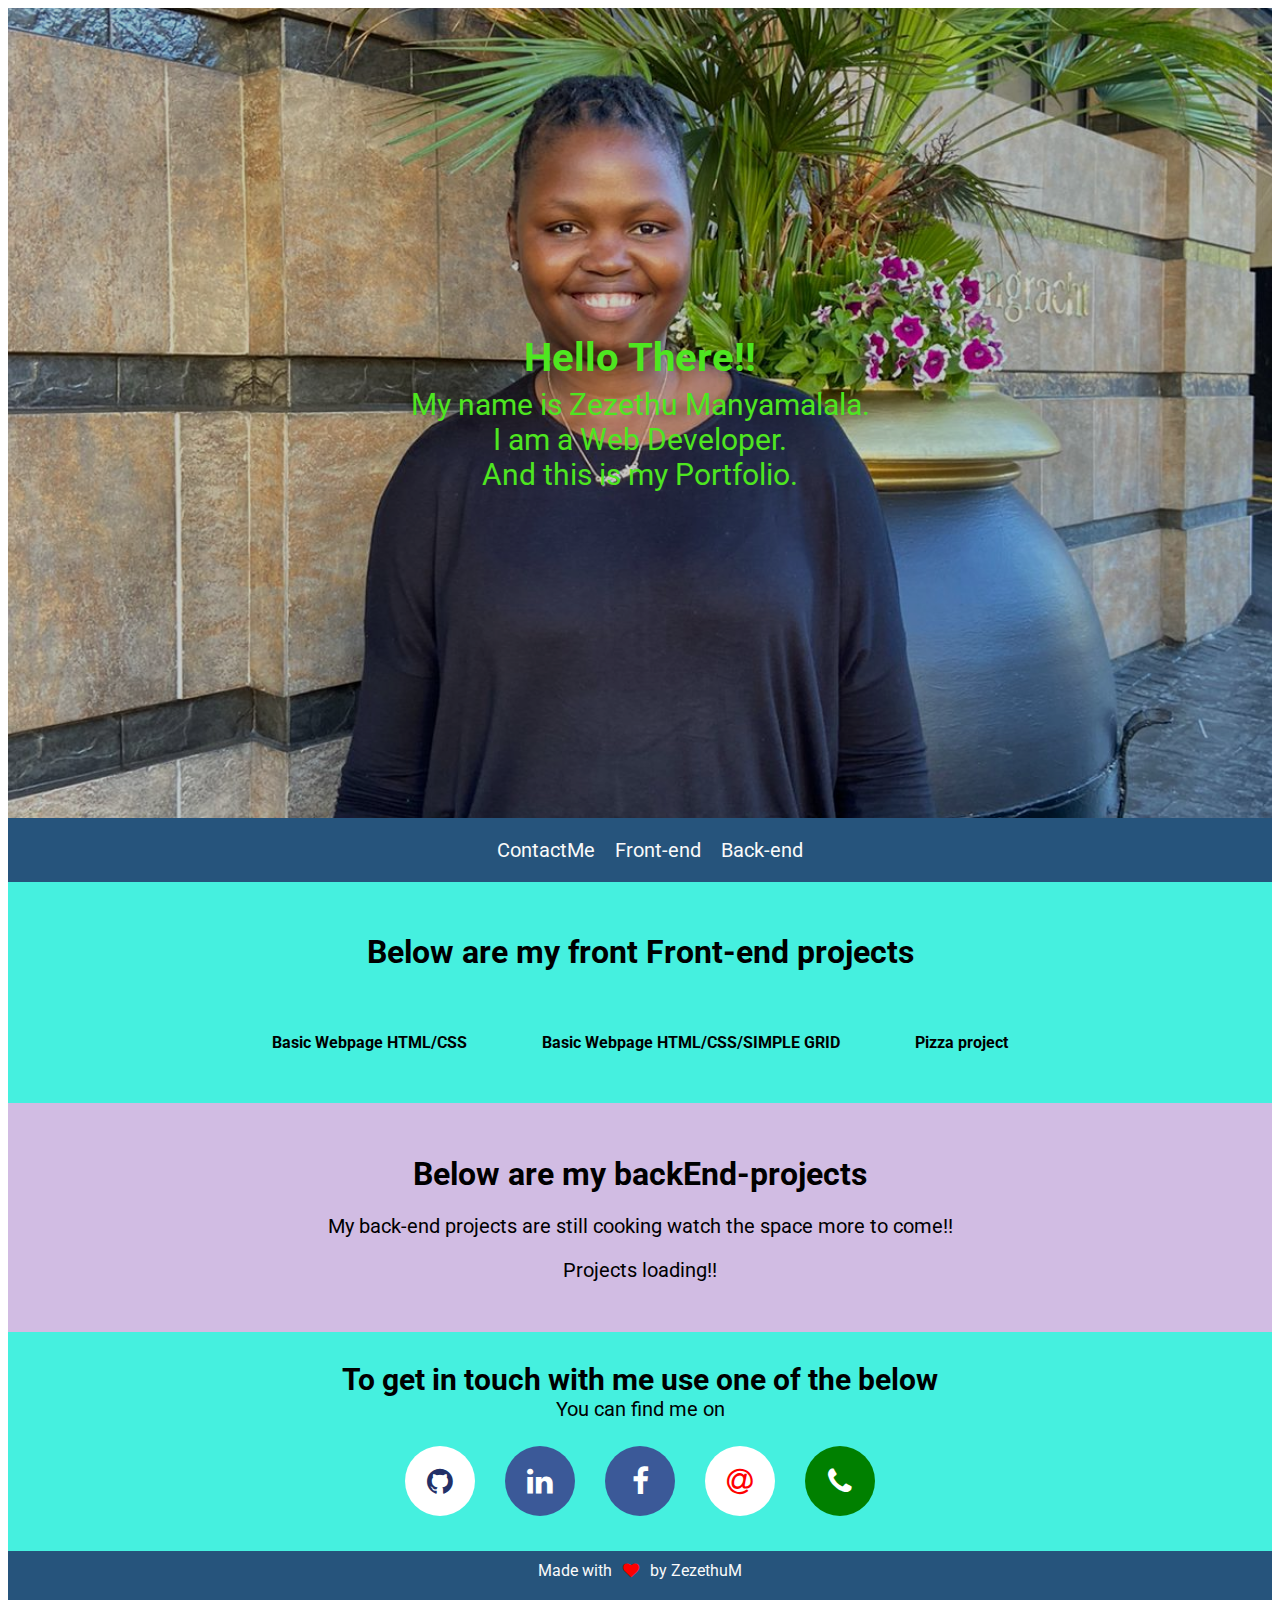
==== index.html @ 1c0235f5 "renamed file" ====
<!DOCTYPE html>
<html lang="en">
<head>
    <title>My Portfolio</title>
    <meta charset="UTF-8">
    <meta http-equiv="X-UA-Compatible" content="IE=edge">
    <meta name="viewport" content="width=device-width, initial-scale=1.0">
    <link rel="stylesheet" href="style.css">
    <link rel="stylesheet" href="https://cdnjs.cloudflare.com/ajax/libs/font-awesome/4.7.0/css/font-awesome.min.css">
</head>
<body>
       <header>
           <h1>Hello There!!</h1>
           <p>My name is Zezethu Manyamalala.</p>
           <p>I am a Web Developer.</p>
           <p>And this is my Portfolio.</p>
       </header>
    <nav id="navbar">
        <a href="#contact">ContactMe</a>
        <a href="#front-end">Front-end</a>
        <a href="#backEnd-projects">Back-end</a>
    </nav>
    <section id="front-end" class="front">
        <h1>Below are my front Front-end projects</h1>
            <div class="front-container">
                <div class="front-titles">
                    <img src="" alt="">
                    <h4>Basic Webpage HTML/CSS</h4>
                </div>
                <div class="front-titles">
                    <img src="" alt="">
                    <h4>Basic Webpage HTML/CSS/SIMPLE GRID</h4>
                </div>
                <div class="front-titles">
                    <img src="" alt="">
                    <h4>Pizza project</h4>
                </div>
            </div>
    </section>
    <section id="backEnd-projects" class="back">
        <h1>Below are my backEnd-projects</h1>
        <div class="back-container">
            <div class="back-titles">
                <p>My back-end projects are still cooking watch the space more to come!!</p>
                <p>Projects loading!!</p>
            </div>
        </div>
    </section>
    <section id="contact" class="bg-blu">
        <h2>To get in touch with me use one of the below</h2>
        <p> You can find me on</p>
        <ul class="social-links">
            <li><a href="https://github.com/ZezethuM/ZezethuM" target="_blank"><i class="fa fa-github"></i></a></li>
            <li><a href="https://www.linkedin.com/in/zezethu-manyamalala-b4b300140" target="_blank"><i class="fa fa-linkedin"></i></a></li>
            <li><a href="https://web.facebook.com/zezethu.manyamza" target="_blank"><i class="fa fa-facebook"></i> </a></li>
            <li><a href="mailto:zezethu15@gmail.com" target="_blank"><i class="fa fa-at"></i></a></li>
            <li><a href="tel: 0633977475" target="_blank"><i class="fa fa-phone"></i></a></li>
        </ul>
      </section>
      <footer>Made with <i class="fa fa-heart"></i> by ZezethuM </footer>
</body>
</html>
---- style.css ----
@import url('https://fonts.googleapis.com/css2?family=Roboto:wght@100&display=swap');

header{
    background-image: url(images/imga.jpg);
    background-repeat: no-repeat;
    background-size: cover;
    background-position: center;
    background-size: contain;
    background-size: 1300px;
    height: 90vh;
    color: rgb(78, 230, 32);
    display: flex;
    align-items: center;
    justify-content: center;
    flex-direction: column;
    position: relative;
}
body{
    font-family: 'Roboto', sans-serif;
}
header::after {
    content: "";
    background-color: #000;
    position: absolute;
    top: 0;
    left: 0;
    right: 0;
    bottom: 0;
    opacity: 0.2;
  }
  header * {
    position: relative;
    z-index: 1;
  }
  header p{
      font-size: 30px;
      margin: 0;
  }
  header h1{
    font-size: 40px;
    margin-bottom: 6px;
    margin-top: 0;
  }
  nav {
    background-color: rgb(38, 84, 124);
    color: #fafafa;
    display: flex;
    justify-content: center;
    padding: 20px;
  }
  nav a {
    color: #fafafa;
    margin-left: 20px;
    text-decoration: none;
    font-size: 20px;
  }
  
  nav a:hover {
    text-decoration: underline;
  }
  section {
    padding: 30px;
    text-align: center;
  }
  section h2 {
    margin: 0;
    font-size: 30px;
  }
  
  section p {
    margin-top: 0;
    font-size: 20px;
  }
  .social-links {
    display: flex;
    flex-wrap: wrap;
    justify-content: center;
    list-style-type: none;
    padding: 0;
    margin: 0;
  }
  .fa {
    padding: 20px;
    font-size: 30px;
    width: 30px;
    height: 30px;
    justify-content: center;
    text-decoration: none;
    border-radius: 50%;
  }
  .fa:hover {
    opacity: 0.7;
  }
  .fa-facebook {
    background-color: #3B5998;
    color: white;
  } 
  .fa-linkedin {
    background-color: #3B5998;
    color: white;
  } 
  .fa-github {
    background-color: white;
    color: #233067;
  } 
  .fa-at {
    background-color: white;
    color: red;
  }
  .fa-phone {
    background-color: green;
    color: white;
  }
  .back-container {
    display: flex;
    flex-wrap: wrap;
    align-items: center;
    justify-content: center;
    justify-content: space-around;
    max-width: 810px;
    margin: 10px auto 0;
  }
  .front-container {
    display: flex;
    flex-wrap: wrap;
    align-items: center;
    justify-content: center;
    justify-content: space-around;
    max-width: 810px;
    margin: 10px auto 0;
  }
  .front-title {
    margin: 0 30px 0 30px;
    max-width: 250px;
  }
  
  .front-tile img {
    max-width: 100%;
  }
  
  .front-tile p {
    font-size: 30px;
    margin-top: 10px;
  }
  .social-links a {
    color: #000;
    display: inline-flex;
    font-size: 30px;
    margin: 5px 15px;
    text-decoration: none;
  }
  .back{
    background-color: rgb(209, 188, 227);
  }
  .front{
    background-color: #45f0df;
  }
  .bg-blu {
    background-color: #45f0df;
    color: #000;
  }
  footer {
    background-color: rgb(38, 84, 124);
    color: #fafafa;
    padding: 10px 0 10px 0;

    text-align: center;

  }
  footer .fa-heart {
    color: red;
    padding: 0px;
  }
  @media (max-width: 700px) {
  section{
    padding: 10px;
  }
  header{
    padding-top: 30px;
  }
  header p{
    font-size: 23px;
    font-weight: 50px;
  }
  nav a {
    margin-right: 10px;
  }
  nav{
    padding: 10px 0 10px 0;
    margin-left: 0;
  }
}
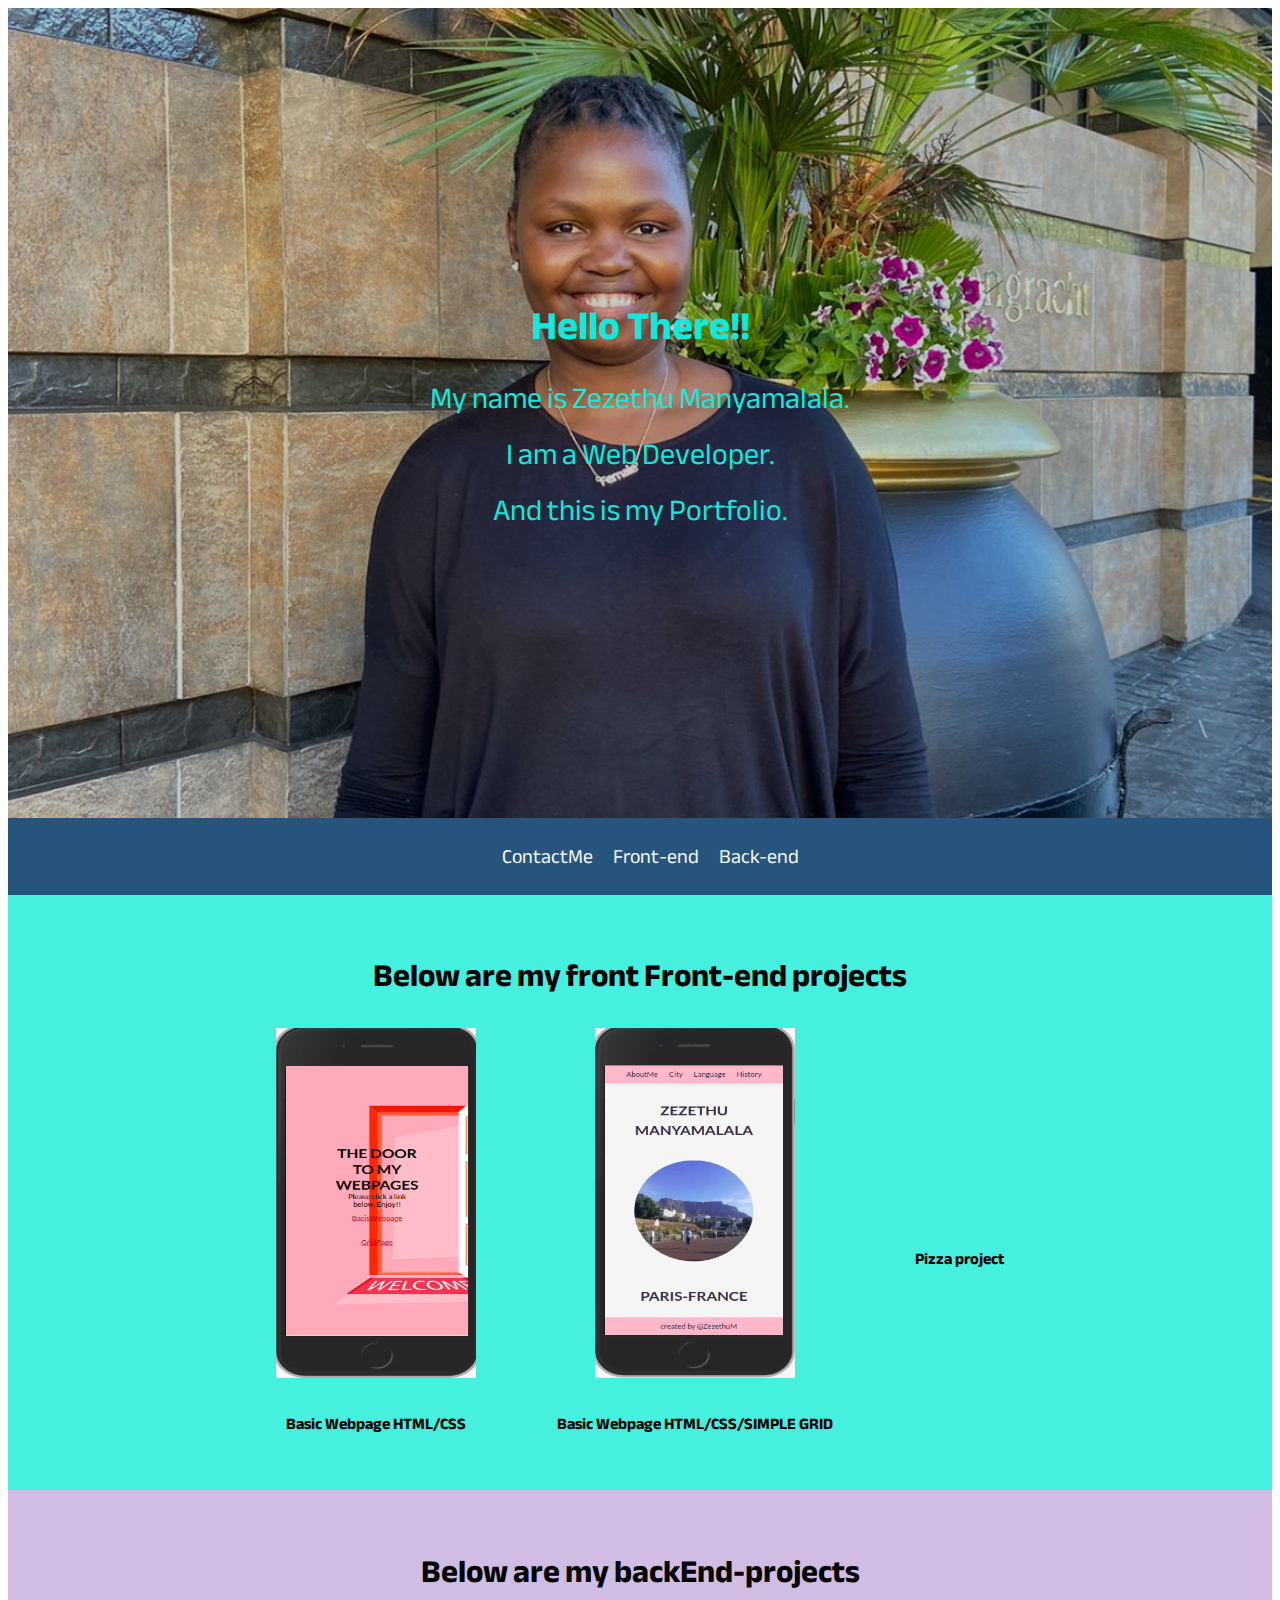
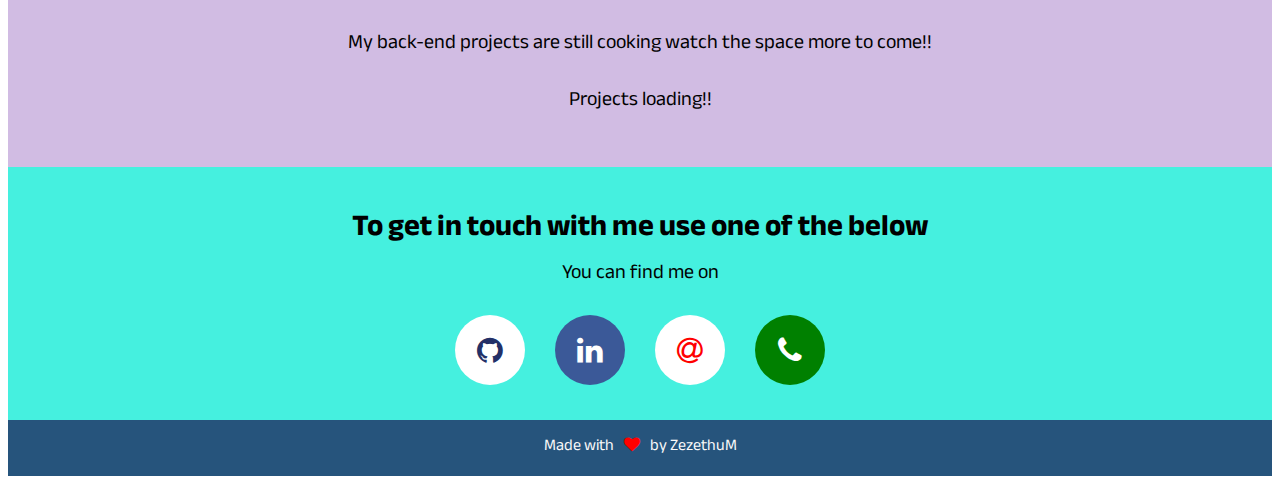
==== commit d630203f: "added pictures of my websites and links to access them" ====
--- a/index.html
+++ b/index.html
@@ -24,11 +24,11 @@
         <h1>Below are my front Front-end projects</h1>
             <div class="front-container">
                 <div class="front-titles">
-                    <img src="" alt="">
+                    <a href="https://zezethum.github.io/basic_website/"><img class="image" src="images/land.png" alt="Landing Page"></a>
                     <h4>Basic Webpage HTML/CSS</h4>
                 </div>
                 <div class="front-titles">
-                    <img src="" alt="">
+                    <a href="https://zezethum.github.io/basic_website/my-webpage-grid.html"><img class="image" src="images/grid.png" alt="Grid page"></a>
                     <h4>Basic Webpage HTML/CSS/SIMPLE GRID</h4>
                 </div>
                 <div class="front-titles">
@@ -52,11 +52,10 @@
         <ul class="social-links">
             <li><a href="https://github.com/ZezethuM/ZezethuM" target="_blank"><i class="fa fa-github"></i></a></li>
             <li><a href="https://www.linkedin.com/in/zezethu-manyamalala-b4b300140" target="_blank"><i class="fa fa-linkedin"></i></a></li>
-            <li><a href="https://web.facebook.com/zezethu.manyamza" target="_blank"><i class="fa fa-facebook"></i> </a></li>
             <li><a href="mailto:zezethu15@gmail.com" target="_blank"><i class="fa fa-at"></i></a></li>
             <li><a href="tel: 0633977475" target="_blank"><i class="fa fa-phone"></i></a></li>
         </ul>
       </section>
       <footer>Made with <i class="fa fa-heart"></i> by ZezethuM </footer>
 </body>
-</html>+</html>
--- a/style.css
+++ b/style.css
@@ -1,4 +1,4 @@
-@import url('https://fonts.googleapis.com/css2?family=Roboto:wght@100&display=swap');
+@import url('https://fonts.googleapis.com/css2?family=Anek+Bangla:wght@300&family=Roboto:ital,wght@0,100;1,300&display=swap');
 
 header{
     background-image: url(images/imga.jpg);
@@ -8,7 +8,7 @@
     background-size: contain;
     background-size: 1300px;
     height: 90vh;
-    color: rgb(78, 230, 32);
+    color: rgb(16, 233, 222);
     display: flex;
     align-items: center;
     justify-content: center;
@@ -16,7 +16,10 @@
     position: relative;
 }
 body{
-    font-family: 'Roboto', sans-serif;
+  font-family: 'Anek Bangla', sans-serif;
+}
+.front-titles a:hover {
+
 }
 header::after {
     content: "";
@@ -58,6 +61,10 @@
   nav a:hover {
     text-decoration: underline;
   }
+  .image {
+    width: 200px;
+    height: 350px;
+  }
   section {
     padding: 30px;
     text-align: center;
@@ -90,10 +97,6 @@
   }
   .fa:hover {
     opacity: 0.7;
-  }
-  .fa-facebook {
-    background-color: #3B5998;
-    color: white;
   } 
   .fa-linkedin {
     background-color: #3B5998;
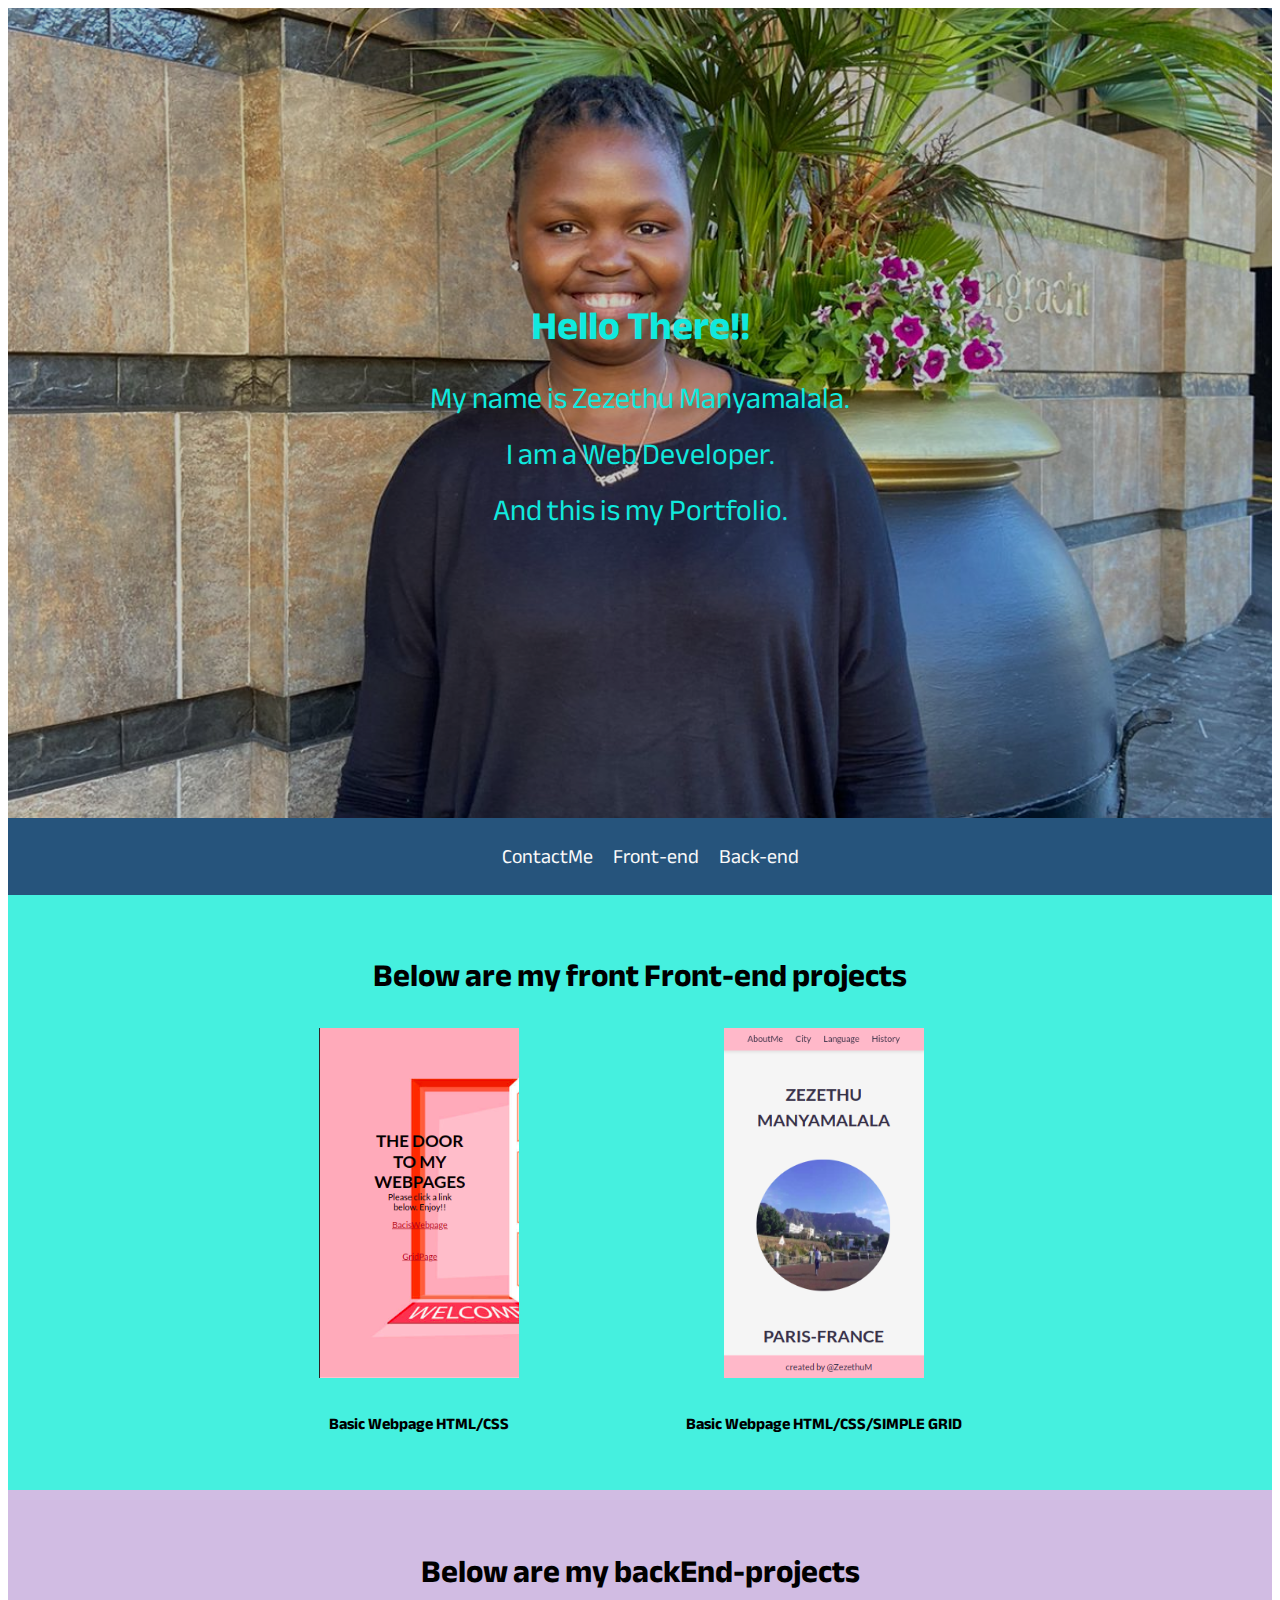
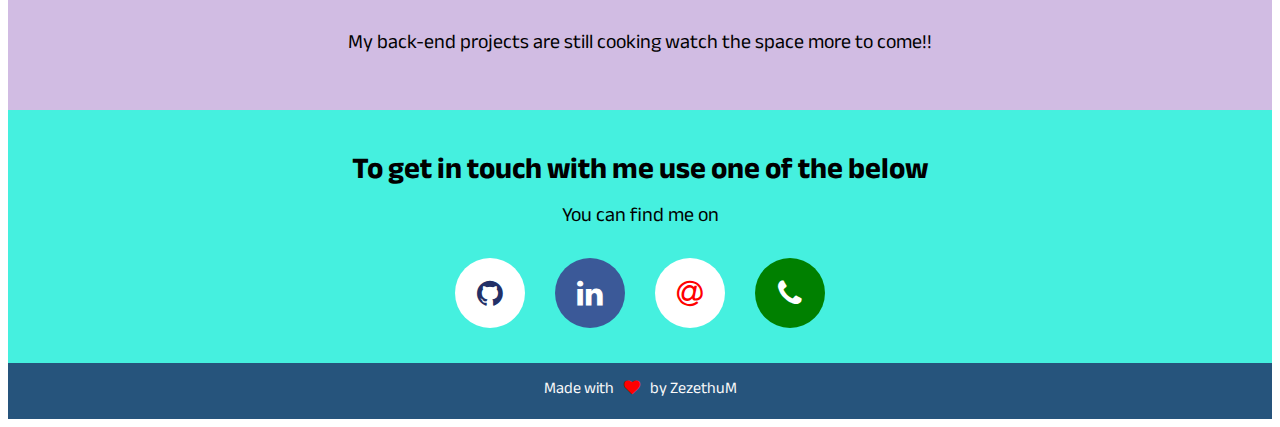
==== commit 033204f4: "changed pictures" ====
--- a/index.html
+++ b/index.html
@@ -31,10 +31,6 @@
                     <a href="https://zezethum.github.io/basic_website/my-webpage-grid.html"><img class="image" src="images/grid.png" alt="Grid page"></a>
                     <h4>Basic Webpage HTML/CSS/SIMPLE GRID</h4>
                 </div>
-                <div class="front-titles">
-                    <img src="" alt="">
-                    <h4>Pizza project</h4>
-                </div>
             </div>
     </section>
     <section id="backEnd-projects" class="back">
@@ -42,7 +38,6 @@
         <div class="back-container">
             <div class="back-titles">
                 <p>My back-end projects are still cooking watch the space more to come!!</p>
-                <p>Projects loading!!</p>
             </div>
         </div>
     </section>
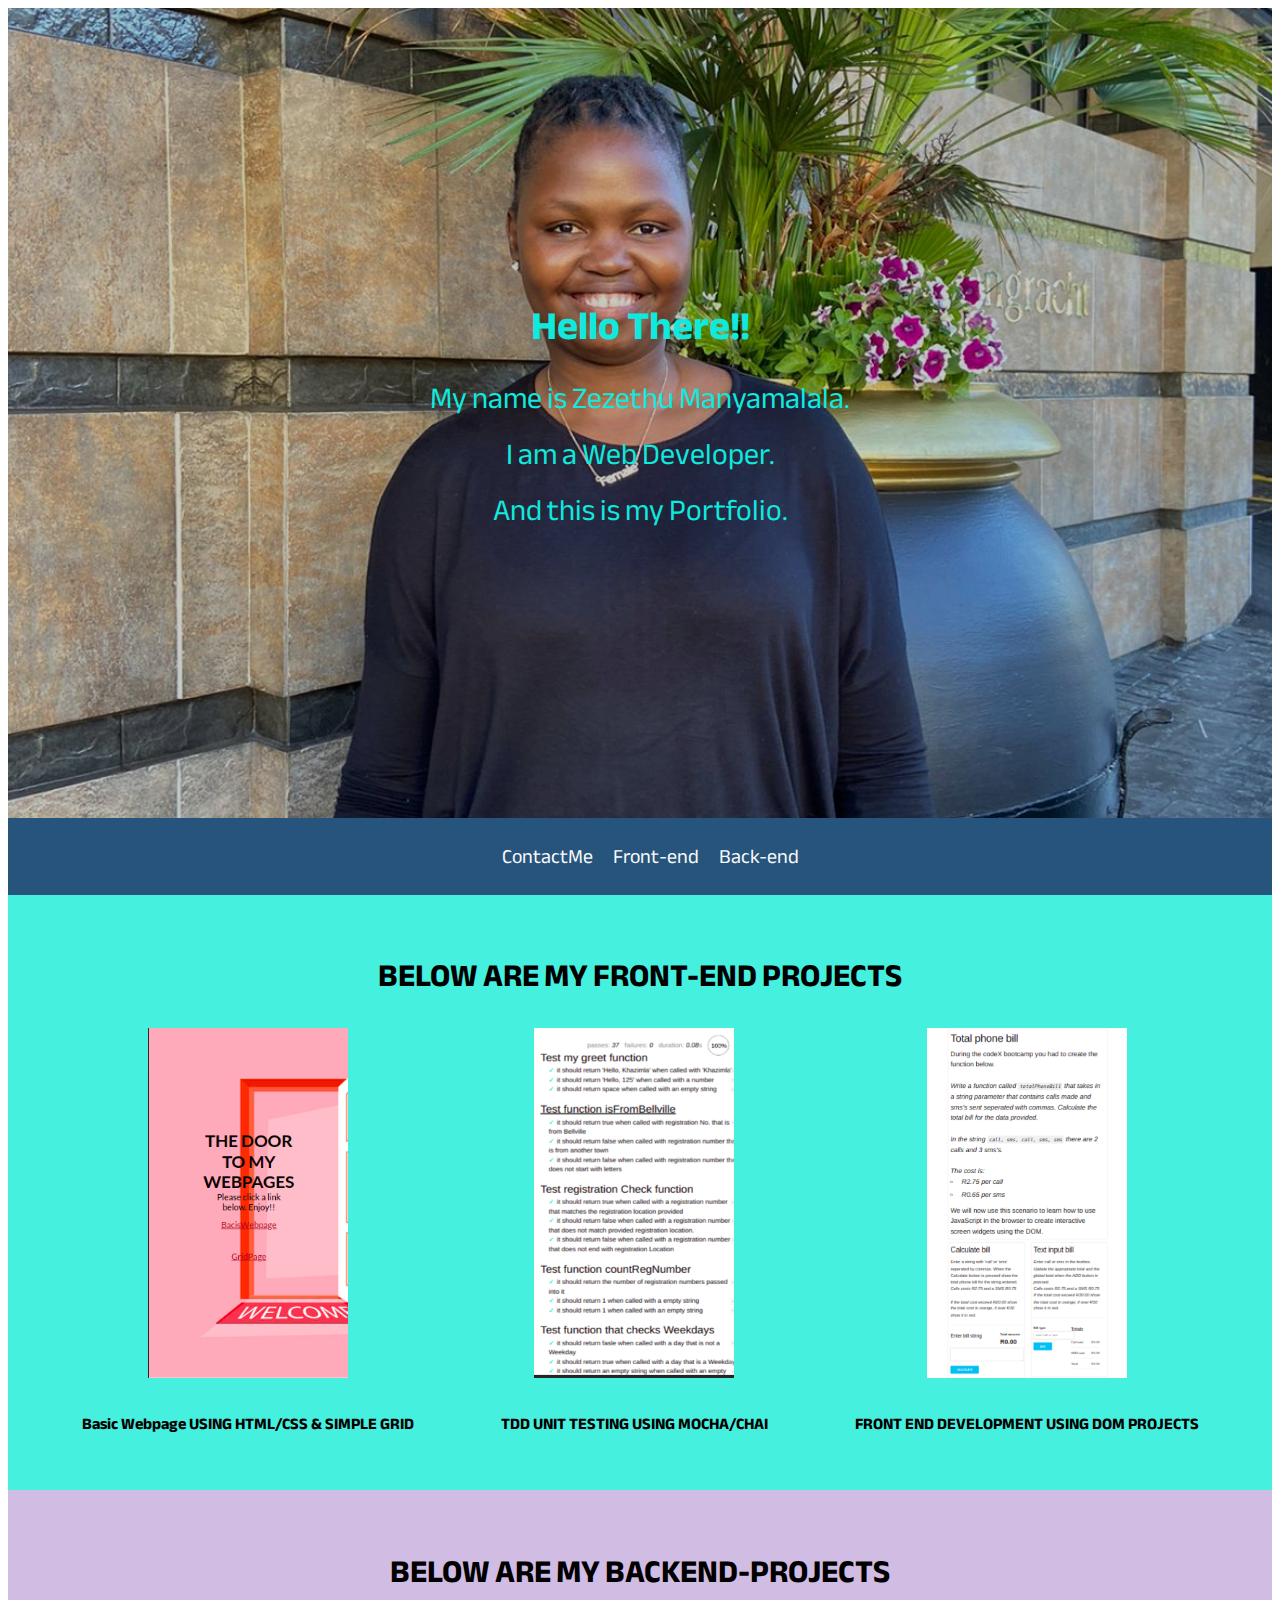
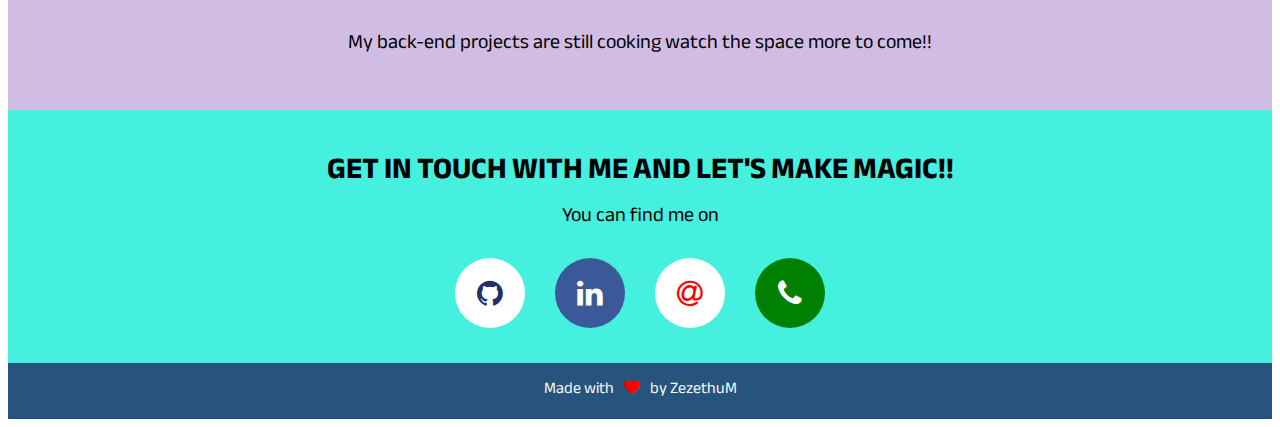
==== commit 7377d65d: "more work" ====
--- a/index.html
+++ b/index.html
@@ -21,20 +21,25 @@
         <a href="#backEnd-projects">Back-end</a>
     </nav>
     <section id="front-end" class="front">
-        <h1>Below are my front Front-end projects</h1>
+        <h1>BELOW ARE MY FRONT-END PROJECTS</h1>
             <div class="front-container">
                 <div class="front-titles">
                     <a href="https://zezethum.github.io/basic_website/"><img class="image" src="images/land.png" alt="Landing Page"></a>
-                    <h4>Basic Webpage HTML/CSS</h4>
+                    <h4>Basic Webpage USING HTML/CSS & SIMPLE GRID</h4>
                 </div>
                 <div class="front-titles">
-                    <a href="https://zezethum.github.io/basic_website/my-webpage-grid.html"><img class="image" src="images/grid.png" alt="Grid page"></a>
-                    <h4>Basic Webpage HTML/CSS/SIMPLE GRID</h4>
+                    <a href="https://zezethum.github.io/bootcamp-tests"><img class="image" src="images/tests.png" alt="Grid page"></a>
+                    <h4>TDD UNIT TESTING USING MOCHA/CHAI</h4>
                 </div>
+                <div class="front-titles">
+                    <a href="https://zezethum.github.io/dom-intro/"><img class="image" src="images/dom.png" alt="Grid page"></a>
+                    <h4>FRONT END DEVELOPMENT USING DOM PROJECTS</h4>
+                </div>
+
             </div>
     </section>
     <section id="backEnd-projects" class="back">
-        <h1>Below are my backEnd-projects</h1>
+        <h1>BELOW ARE MY BACKEND-PROJECTS</h1>
         <div class="back-container">
             <div class="back-titles">
                 <p>My back-end projects are still cooking watch the space more to come!!</p>
@@ -42,7 +47,7 @@
         </div>
     </section>
     <section id="contact" class="bg-blu">
-        <h2>To get in touch with me use one of the below</h2>
+        <h2>GET IN TOUCH WITH ME AND LET'S MAKE MAGIC!!</h2>
         <p> You can find me on</p>
         <ul class="social-links">
             <li><a href="https://github.com/ZezethuM/ZezethuM" target="_blank"><i class="fa fa-github"></i></a></li>
--- a/style.css
+++ b/style.css
@@ -17,9 +17,6 @@
 }
 body{
   font-family: 'Anek Bangla', sans-serif;
-}
-.front-titles a:hover {
-
 }
 header::after {
     content: "";
@@ -129,12 +126,9 @@
     align-items: center;
     justify-content: center;
     justify-content: space-around;
-    max-width: 810px;
-    margin: 10px auto 0;
   }
   .front-title {
     margin: 0 30px 0 30px;
-    max-width: 250px;
   }
   
   .front-tile img {
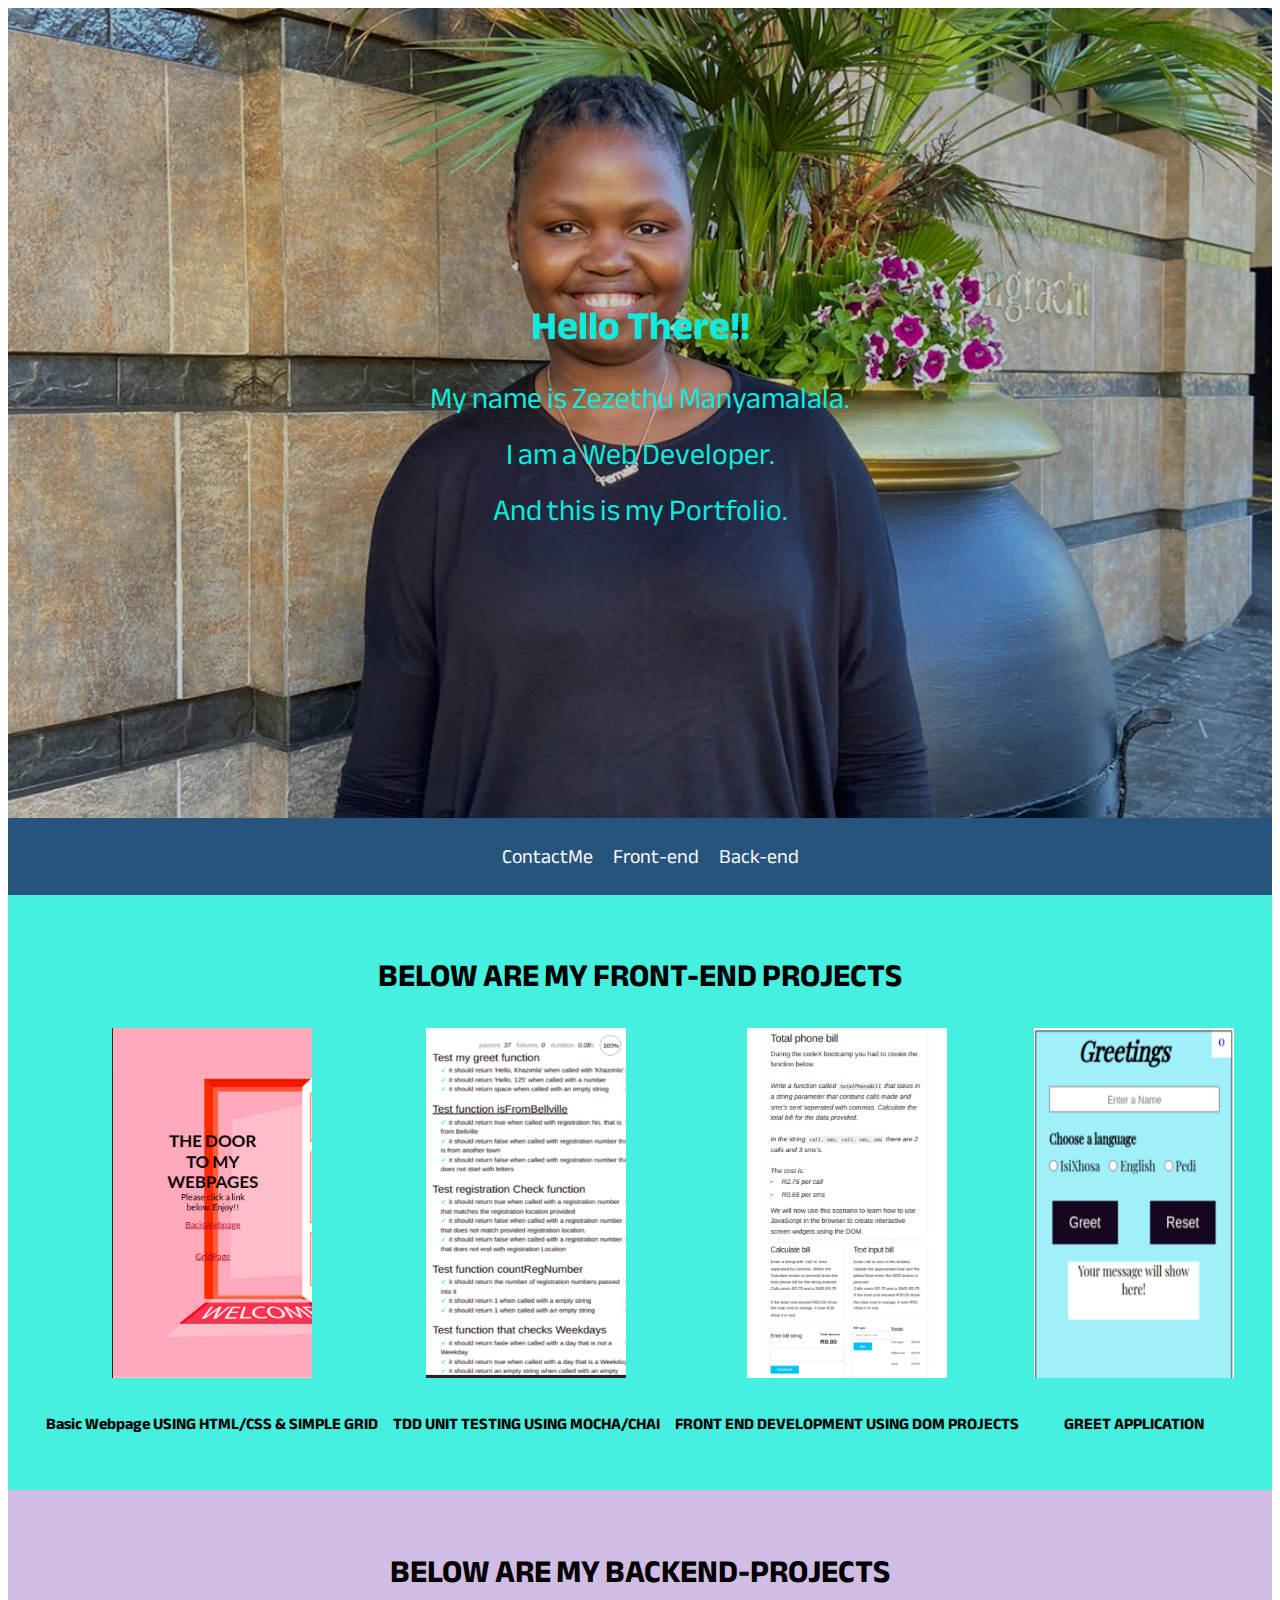
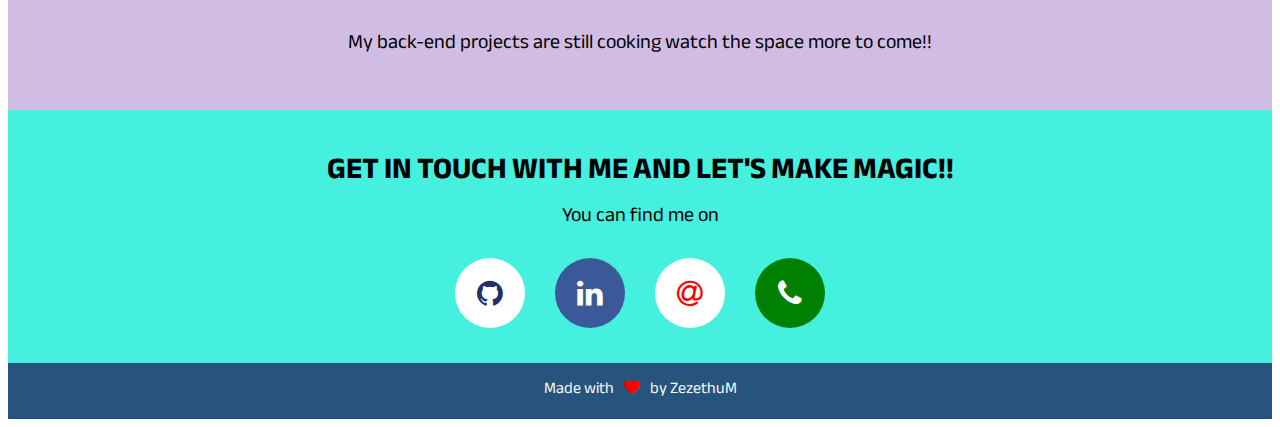
==== commit b9e1141e: "add greet app" ====
--- a/index.html
+++ b/index.html
@@ -35,7 +35,10 @@
                     <a href="https://zezethum.github.io/dom-intro/"><img class="image" src="images/dom.png" alt="Grid page"></a>
                     <h4>FRONT END DEVELOPMENT USING DOM PROJECTS</h4>
                 </div>
-
+                <div class="front-titles">
+                    <a href="https://zezethum.github.io/greetings/"><img class="image" src="images/greet.png" alt="Greet"></a>
+                    <h4>GREET APPLICATION</h4>
+                </div>
             </div>
     </section>
     <section id="backEnd-projects" class="back">
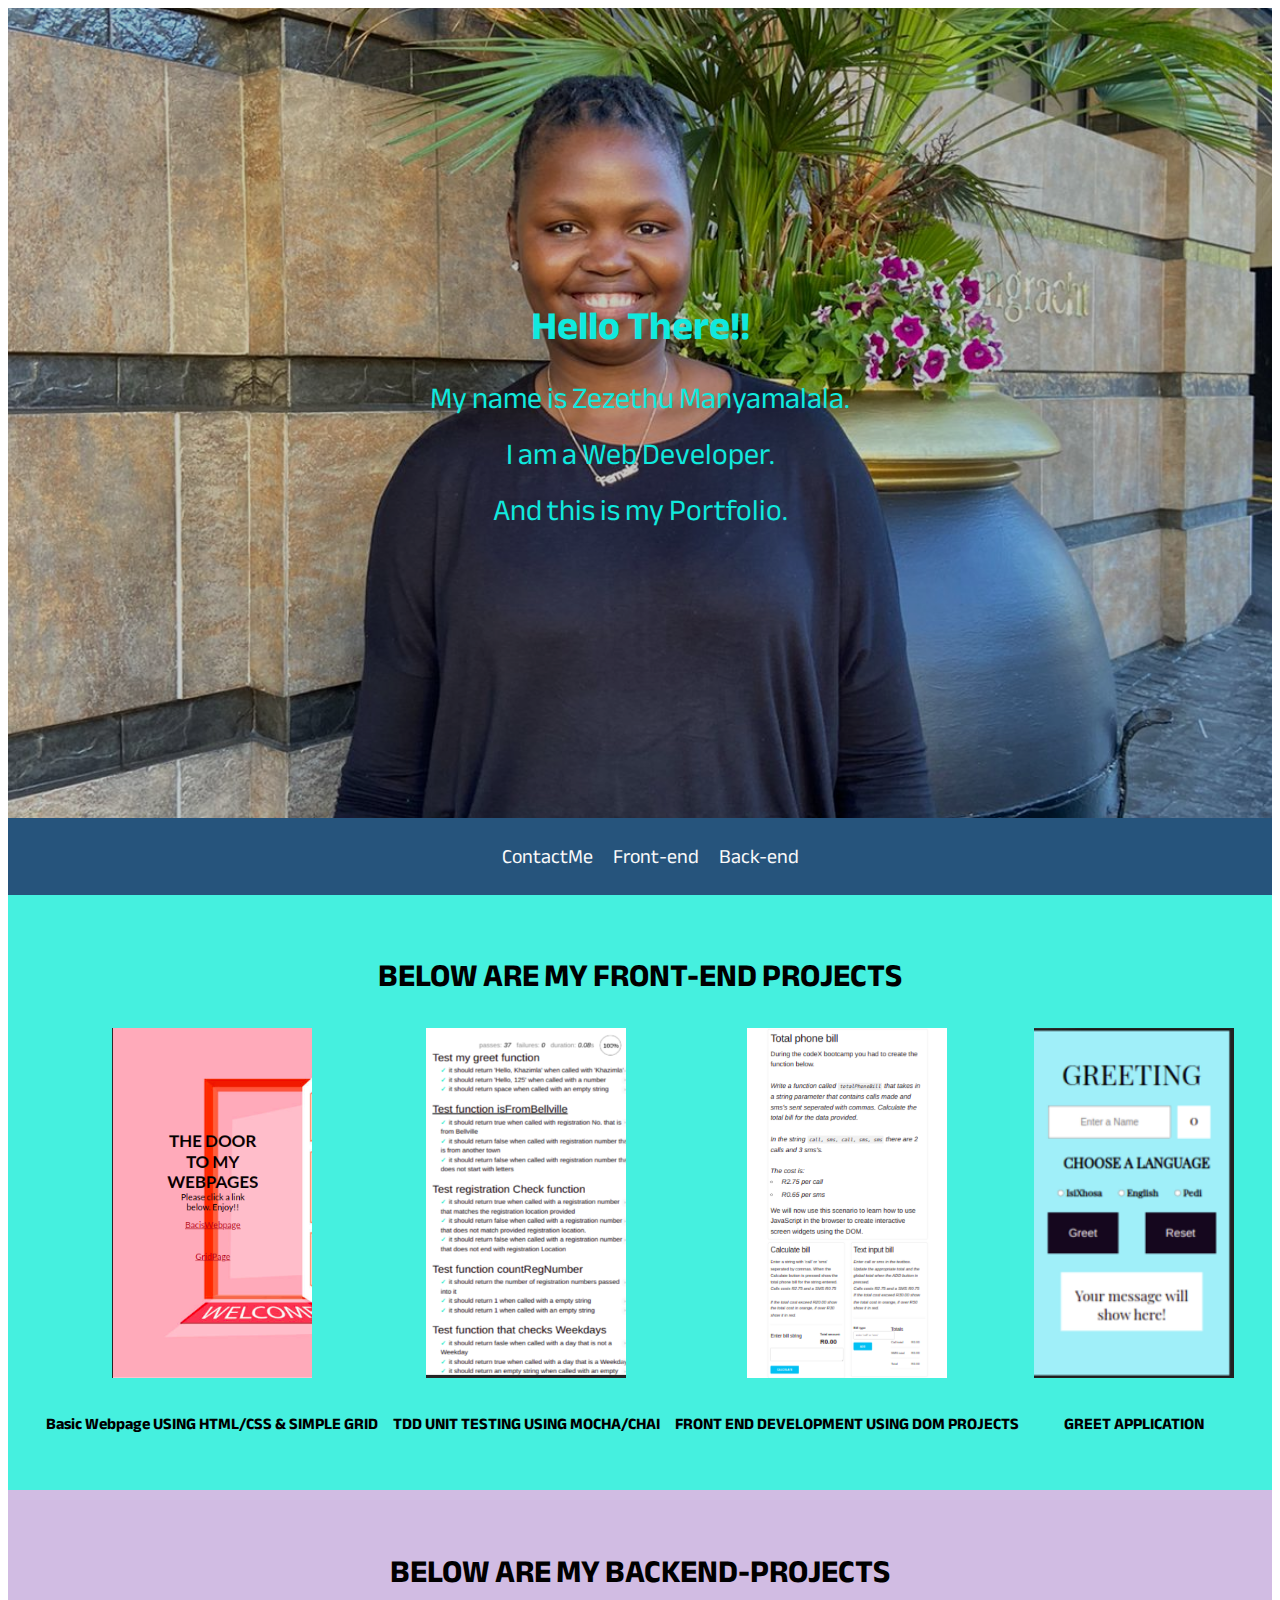
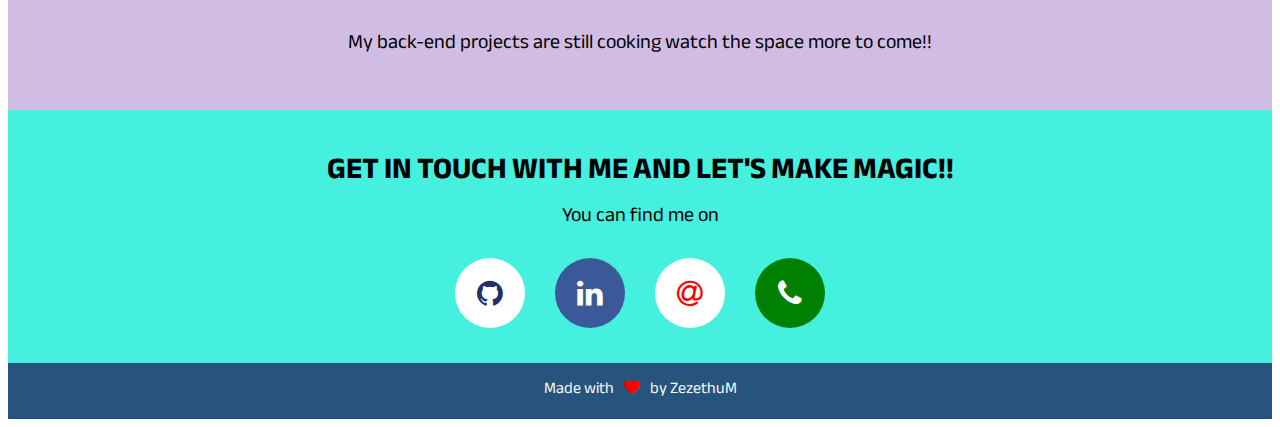
==== commit f9bb2c65: "greet image" ====
--- a/index.html
+++ b/index.html
@@ -36,7 +36,7 @@
                     <h4>FRONT END DEVELOPMENT USING DOM PROJECTS</h4>
                 </div>
                 <div class="front-titles">
-                    <a href="https://zezethum.github.io/greetings/"><img class="image" src="images/greet.png" alt="Greet"></a>
+                    <a href="https://zezethum.github.io/greetings/"><img class="image" src="images/greets.png" alt="Greet"></a>
                     <h4>GREET APPLICATION</h4>
                 </div>
             </div>
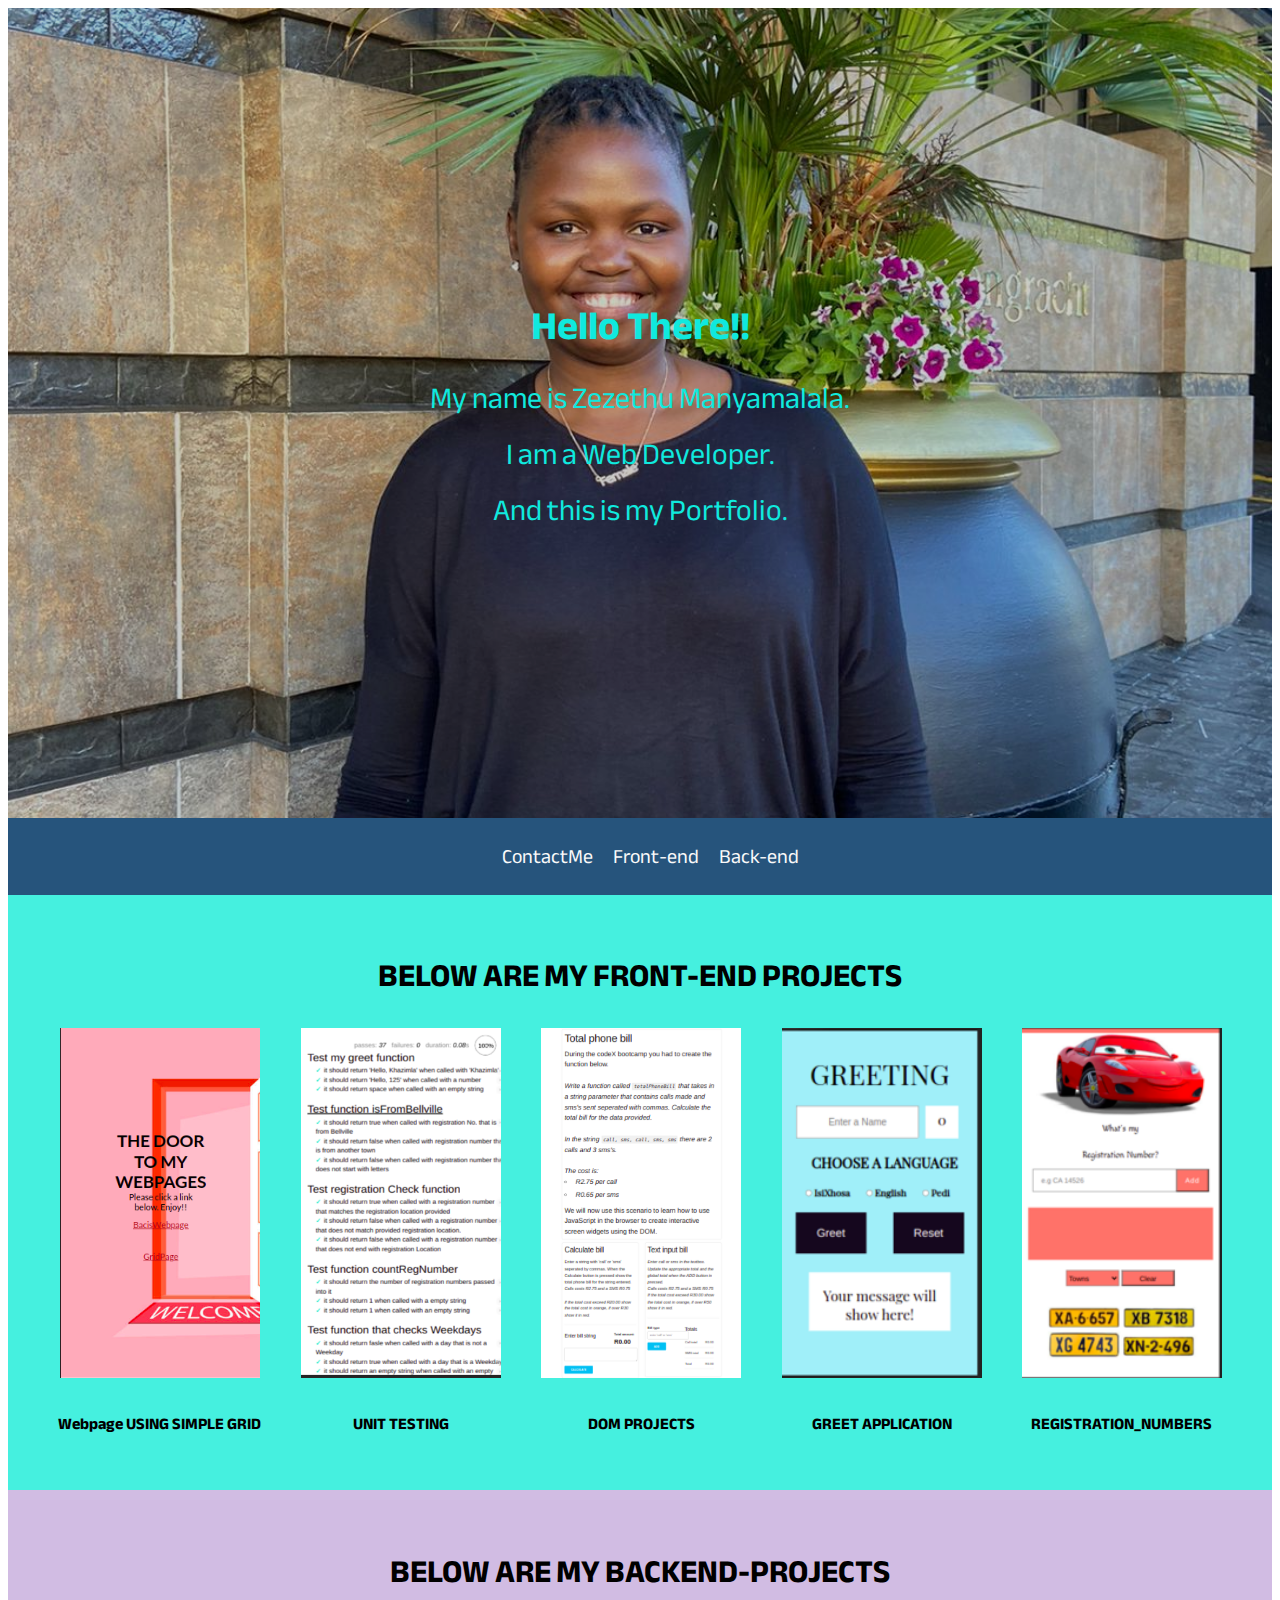
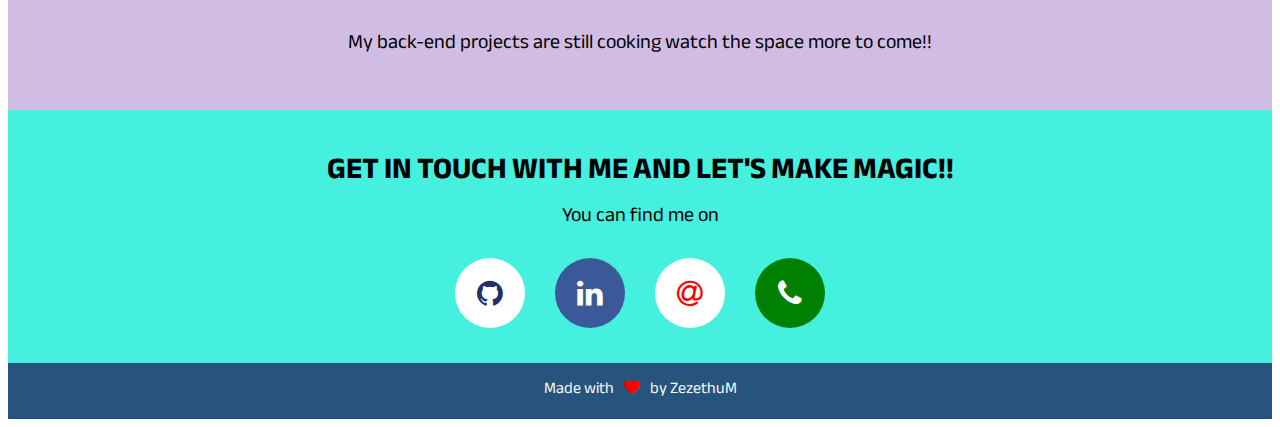
==== commit 9b2198ab: "files" ====
--- a/index.html
+++ b/index.html
@@ -25,19 +25,23 @@
             <div class="front-container">
                 <div class="front-titles">
                     <a href="https://zezethum.github.io/basic_website/"><img class="image" src="images/land.png" alt="Landing Page"></a>
-                    <h4>Basic Webpage USING HTML/CSS & SIMPLE GRID</h4>
+                    <h4>Webpage USING SIMPLE GRID</h4>
                 </div>
                 <div class="front-titles">
                     <a href="https://zezethum.github.io/bootcamp-tests"><img class="image" src="images/tests.png" alt="Grid page"></a>
-                    <h4>TDD UNIT TESTING USING MOCHA/CHAI</h4>
+                    <h4>UNIT TESTING</h4>
                 </div>
                 <div class="front-titles">
                     <a href="https://zezethum.github.io/dom-intro/"><img class="image" src="images/dom.png" alt="Grid page"></a>
-                    <h4>FRONT END DEVELOPMENT USING DOM PROJECTS</h4>
+                    <h4>DOM PROJECTS</h4>
                 </div>
                 <div class="front-titles">
                     <a href="https://zezethum.github.io/greetings/"><img class="image" src="images/greets.png" alt="Greet"></a>
                     <h4>GREET APPLICATION</h4>
+                </div>
+                <div class="front-titles">
+                    <a href= "https://zezethum.github.io/registration_number/"><img class="image" src="images/reg.png" alt="Greet"></a>
+                    <h4>REGISTRATION_NUMBERS</h4>
                 </div>
             </div>
     </section>
--- a/style.css
+++ b/style.css
@@ -121,7 +121,7 @@
     margin: 10px auto 0;
   }
   .front-container {
-    display: flex;
+    display:flex;
     flex-wrap: wrap;
     align-items: center;
     justify-content: center;
